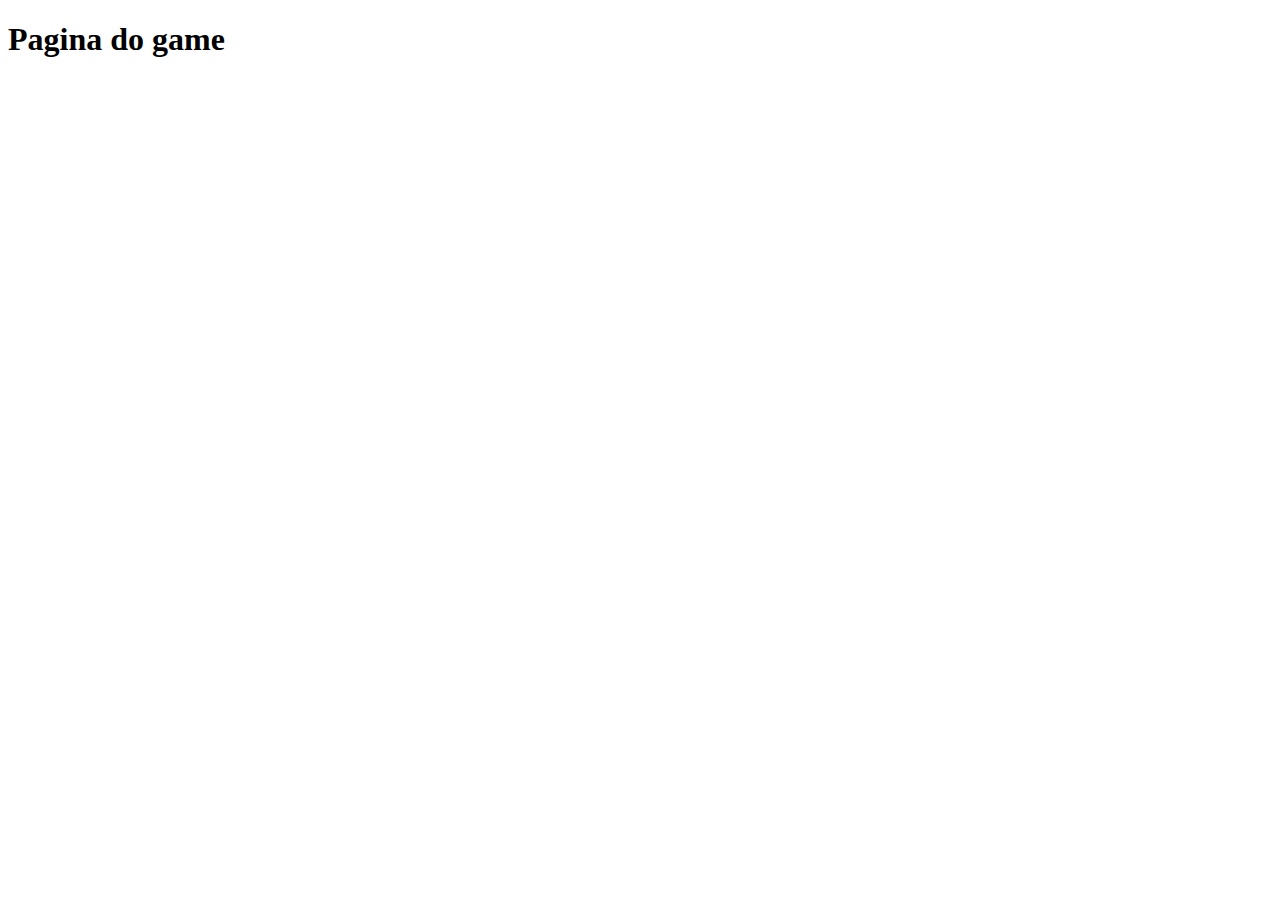
==== pages/game.html @ ab152740 "Create game.html" ====
<!DOCTYPE html>
<html lang="pt-br">
<head>
    <meta charset="UTF-8">
    <meta name="viewport" content="width=device-width, initial-scale=1.0">
    <title>Memory Game</title>
</head>
<body>
    <h1>Pagina do game</h1>
</body>
</html>
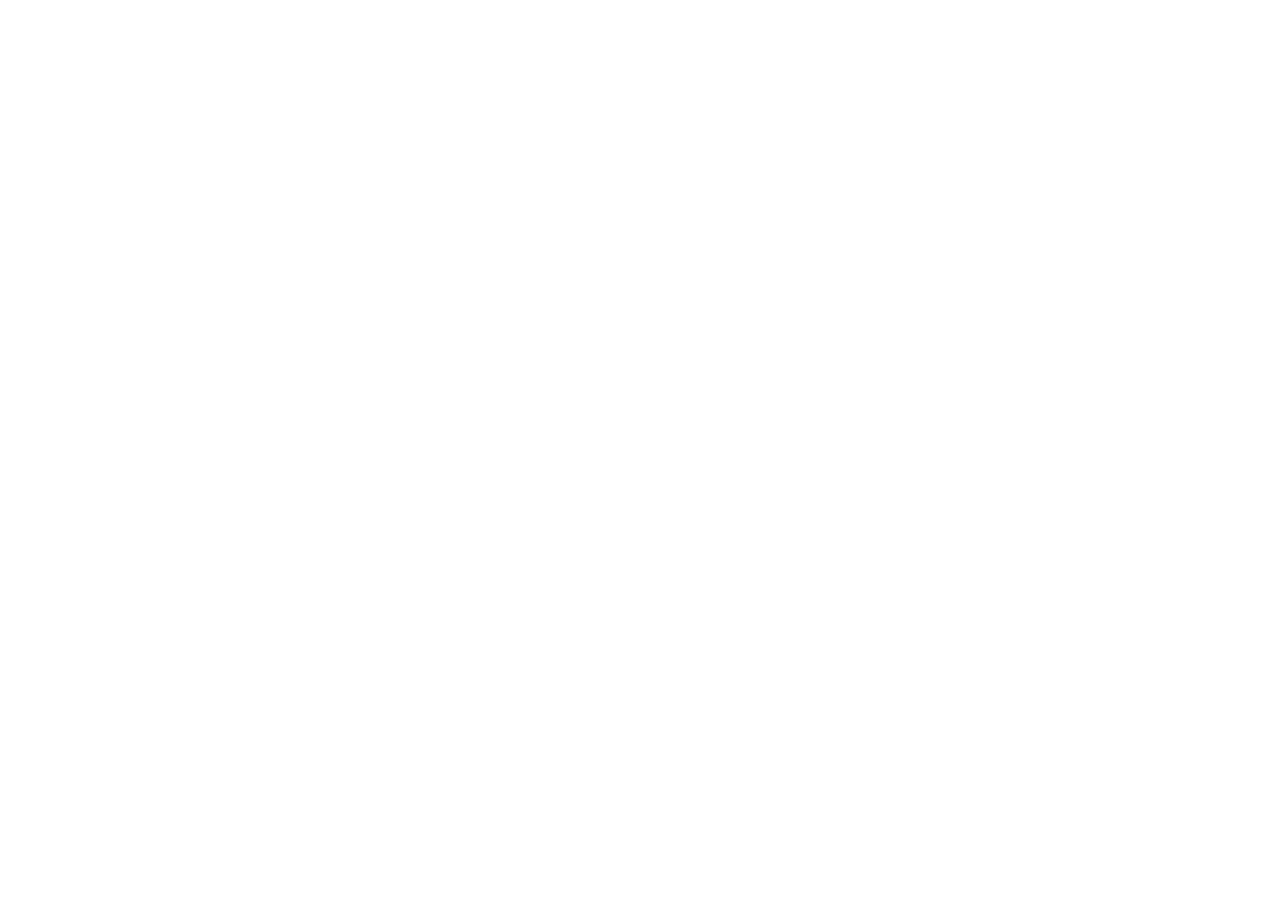
==== commit a99160d7: "Update game.html" ====
--- a/pages/game.html
+++ b/pages/game.html
@@ -3,9 +3,21 @@
 <head>
     <meta charset="UTF-8">
     <meta name="viewport" content="width=device-width, initial-scale=1.0">
+    <link rel="stylesheet" href="../css/reset.css">
+    <link rel="stylesheet" href="../css/game.css">
     <title>Memory Game</title>
 </head>
 <body>
-    <h1>Pagina do game</h1>
+    <div class="grid">
+        
+        <div class="card">
+            <div class="face front">
+                
+            </div>
+            <div class="face back">
+
+            </div>
+        </div>
+    </div>
 </body>
 </html>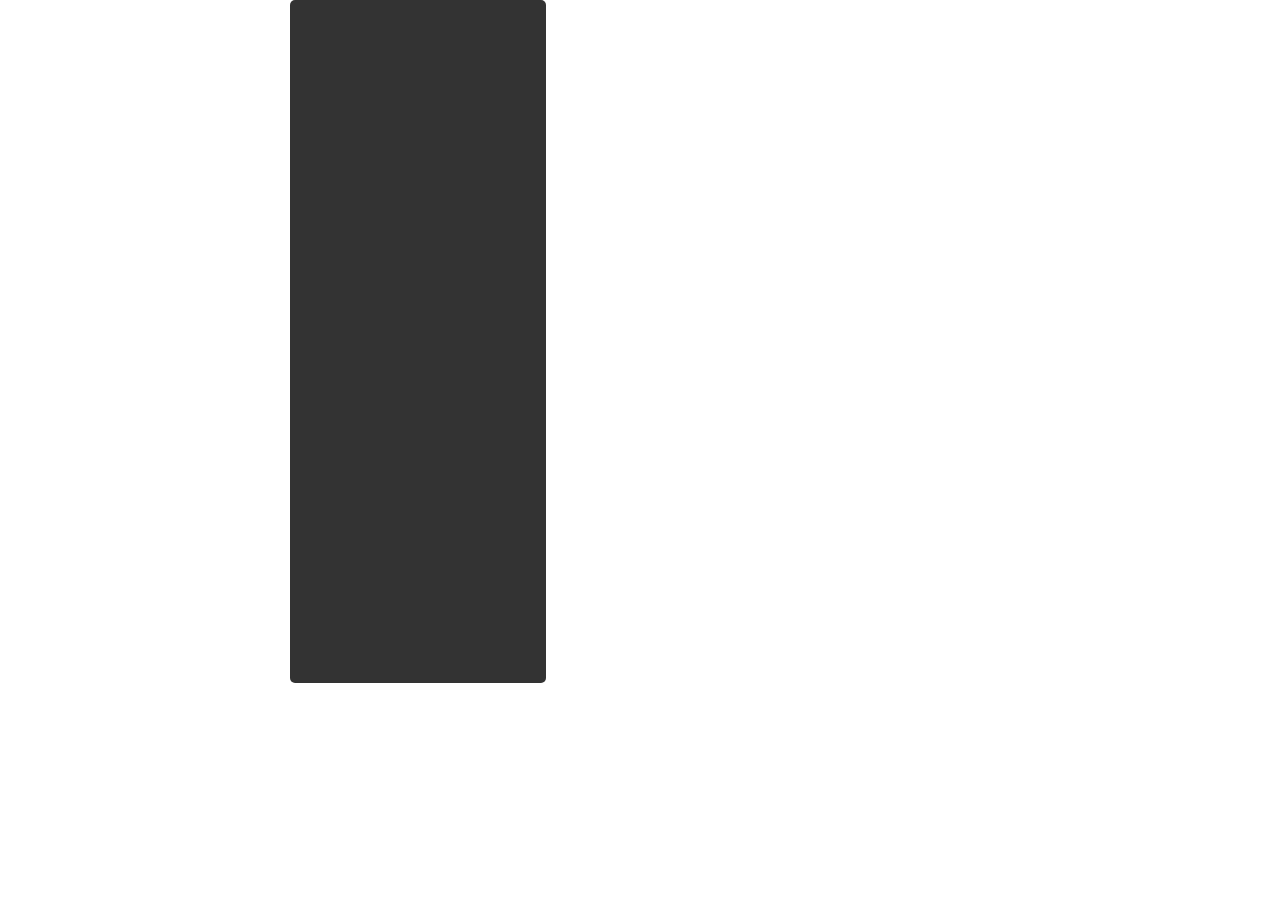
==== commit 90e11973: "Update game.html" ====
--- a/pages/game.html
+++ b/pages/game.html
@@ -5,6 +5,7 @@
     <meta name="viewport" content="width=device-width, initial-scale=1.0">
     <link rel="stylesheet" href="../css/reset.css">
     <link rel="stylesheet" href="../css/game.css">
+    <script defer src="../js/game.js"></script>
     <title>Memory Game</title>
 </head>
 <body>
--- a/css/game.css
+++ b/css/game.css
@@ -0,0 +1,20 @@
+.grid{
+    display: grid;
+    width: 100%;
+    grid-template-columns:repeat(5,1fr);
+    gap: 15px;
+    max-width: 700px;
+    margin:0 auto;
+}
+
+.card{
+    aspect-ratio: 3/4;
+    width: 100%;
+    background-color: #333;
+    border-radius: 5px;
+}
+
+.face{
+    width: 100%;
+    height: 100%;
+}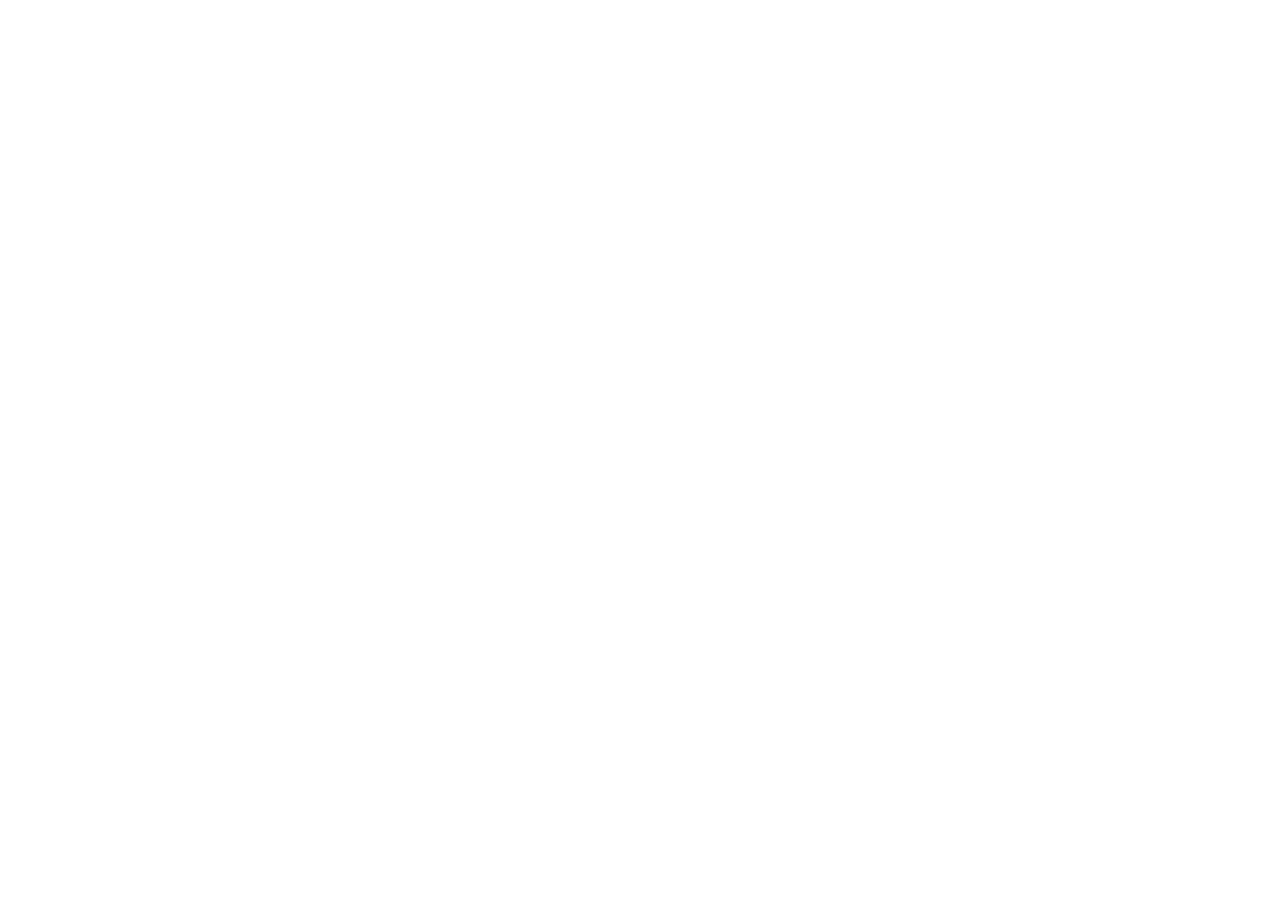
==== commit 7e6971c1: "Update game.html" ====
--- a/pages/game.html
+++ b/pages/game.html
@@ -11,14 +11,6 @@
 <body>
     <div class="grid">
         
-        <div class="card">
-            <div class="face front">
-                
-            </div>
-            <div class="face back">
-
-            </div>
-        </div>
     </div>
 </body>
 </html>--- a/css/game.css
+++ b/css/game.css
@@ -12,9 +12,31 @@
     width: 100%;
     background-color: #333;
     border-radius: 5px;
+    position: relative;
+    transition: all 400ms ease;
+    transform-style: preserve-3d;
 }
 
 .face{
     width: 100%;
     height: 100%;
+    position: absolute;
+    background-size: cover;
+    background-position: center;
+    border: 2px solid #e3981a;
+    border-radius: 5px;
+}
+
+.front{
+    background-image: url('../imgs/chidori.png');
+    transform: rotateY(180deg);
+}
+
+.back{
+    background-image: url('../imgs/capa.png');
+    backface-visibility: hidden;
+}
+
+.card:hover{
+    transform: rotateY(180deg);
 }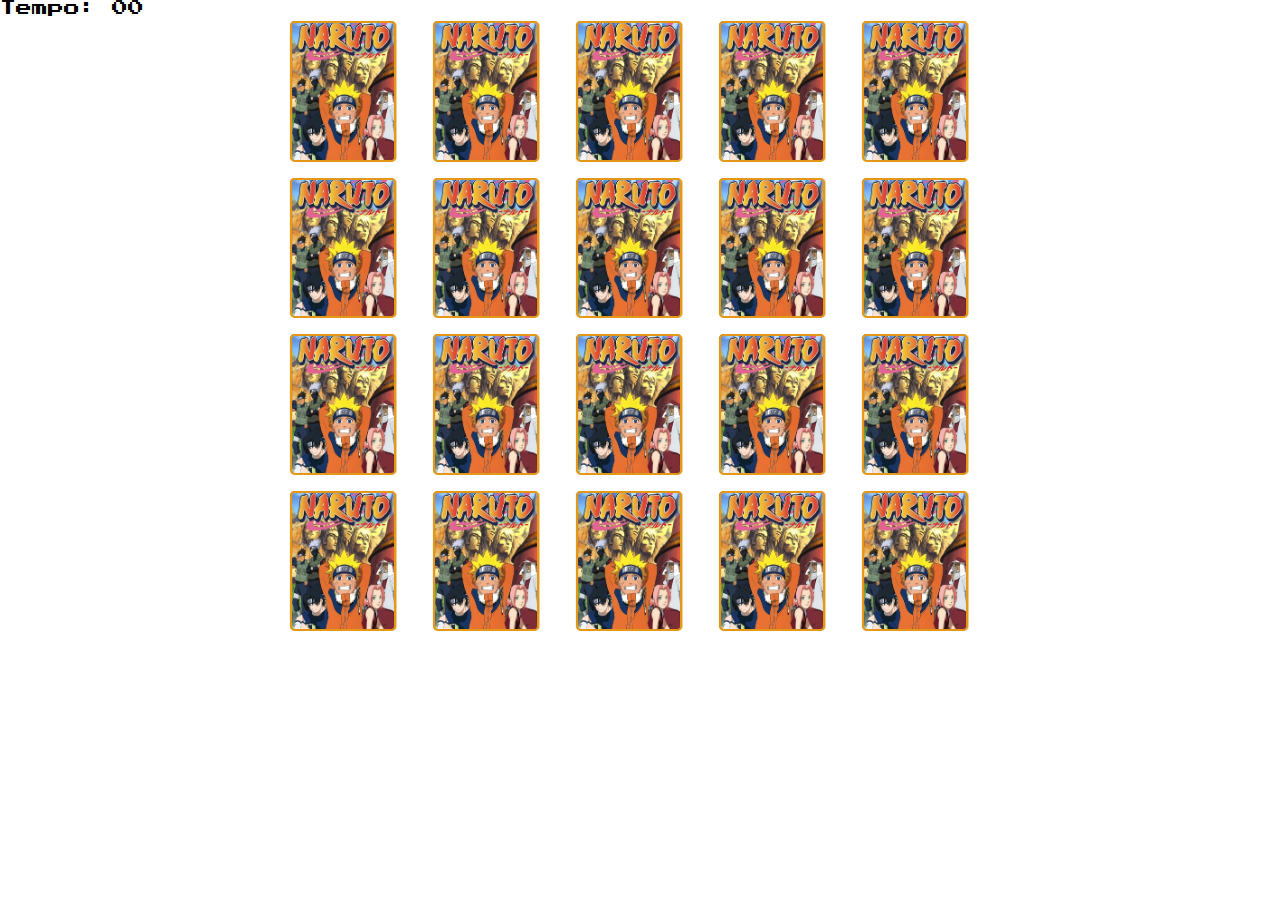
==== commit 7f3c3530: "Update game.html" ====
--- a/pages/game.html
+++ b/pages/game.html
@@ -9,8 +9,18 @@
     <title>Memory Game</title>
 </head>
 <body>
-    <div class="grid">
-        
+
+    <main>
+        <header>
+            <span class="player">
+    
+            </span>
+    
+            <span>Tempo: <span class="timer"> 00 </span></span>
+        </header>
+    </main>
+
+    <div class="grid">  
     </div>
 </body>
 </html>--- a/css/game.css
+++ b/css/game.css
@@ -1,3 +1,8 @@
+main{
+    display: flex;
+    
+}
+
 .grid{
     display: grid;
     width: 100%;
@@ -9,7 +14,8 @@
 
 .card{
     aspect-ratio: 3/4;
-    width: 100%;
+    margin-top: 5px;
+    width: 80%;
     background-color: #333;
     border-radius: 5px;
     position: relative;
@@ -25,10 +31,10 @@
     background-position: center;
     border: 2px solid #e3981a;
     border-radius: 5px;
+    transition: all 400ms ease;
 }
 
 .front{
-    background-image: url('../imgs/chidori.png');
     transform: rotateY(180deg);
 }
 
@@ -37,6 +43,11 @@
     backface-visibility: hidden;
 }
 
-.card:hover{
+.reveal-card{
     transform: rotateY(180deg);
+}
+
+.disabled-card{
+    filter: saturate(0);
+    opacity: 0.5;
 }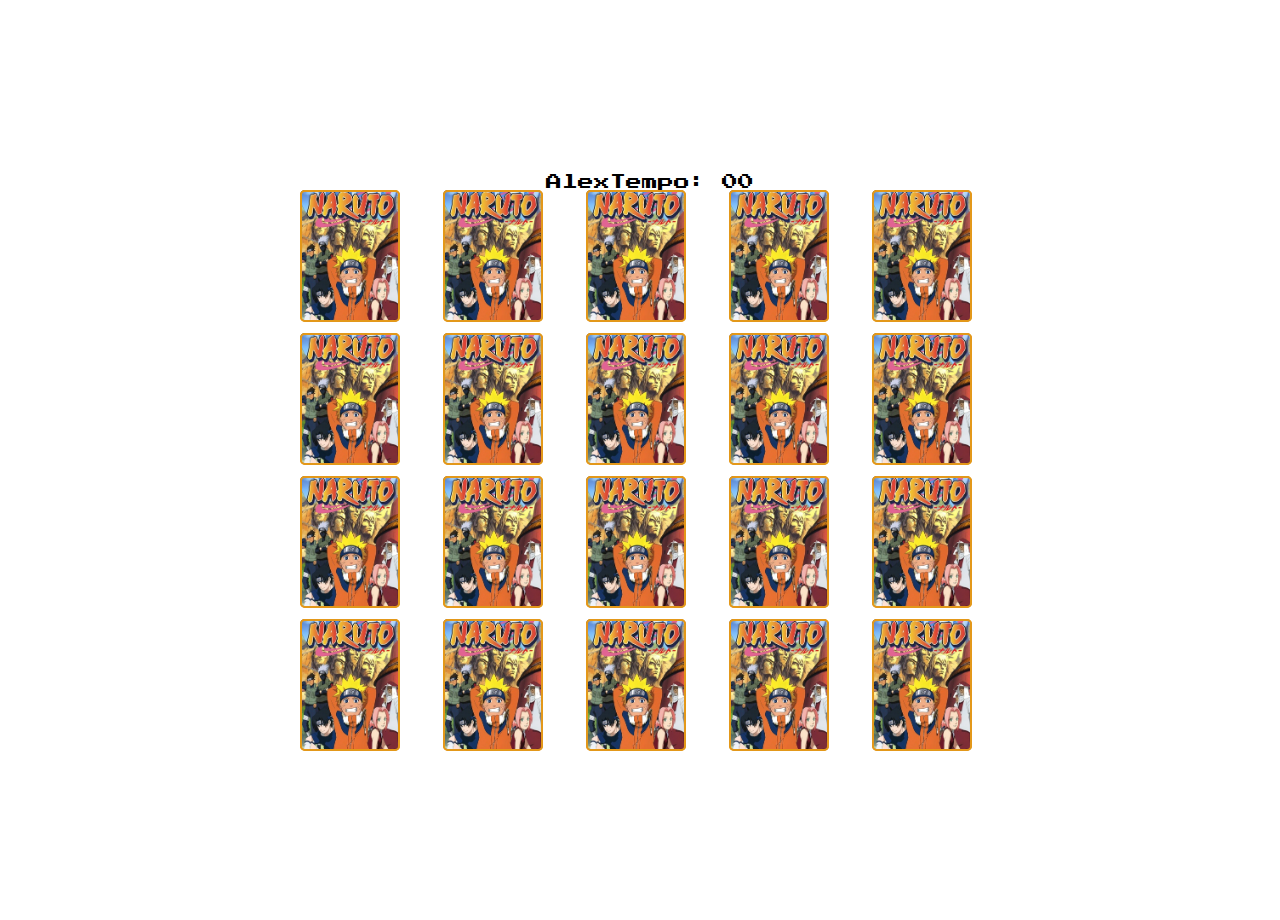
==== commit ac54ed1d: "Update game.html" ====
--- a/pages/game.html
+++ b/pages/game.html
@@ -13,14 +13,12 @@
     <main>
         <header>
             <span class="player">
-    
+                Alex
             </span>
     
             <span>Tempo: <span class="timer"> 00 </span></span>
         </header>
+        <div class="grid"> </div>
     </main>
-
-    <div class="grid">  
-    </div>
 </body>
 </html>--- a/css/game.css
+++ b/css/game.css
@@ -1,6 +1,19 @@
 main{
     display: flex;
-    
+    flex-direction: column;
+    width: 100%;
+    background-image: url('../imgs/noi.jpg');
+    min-height: 100vh;
+    background-size: cover;
+    align-items: center;
+    justify-content: center;
+    padding: 10px 10px 10px;
+}
+
+header{
+    display: flex;
+    align-items: center;
+    justify-content: space-between;
 }
 
 .grid{
@@ -14,8 +27,7 @@
 
 .card{
     aspect-ratio: 3/4;
-    margin-top: 5px;
-    width: 80%;
+    width: 75%;
     background-color: #333;
     border-radius: 5px;
     position: relative;
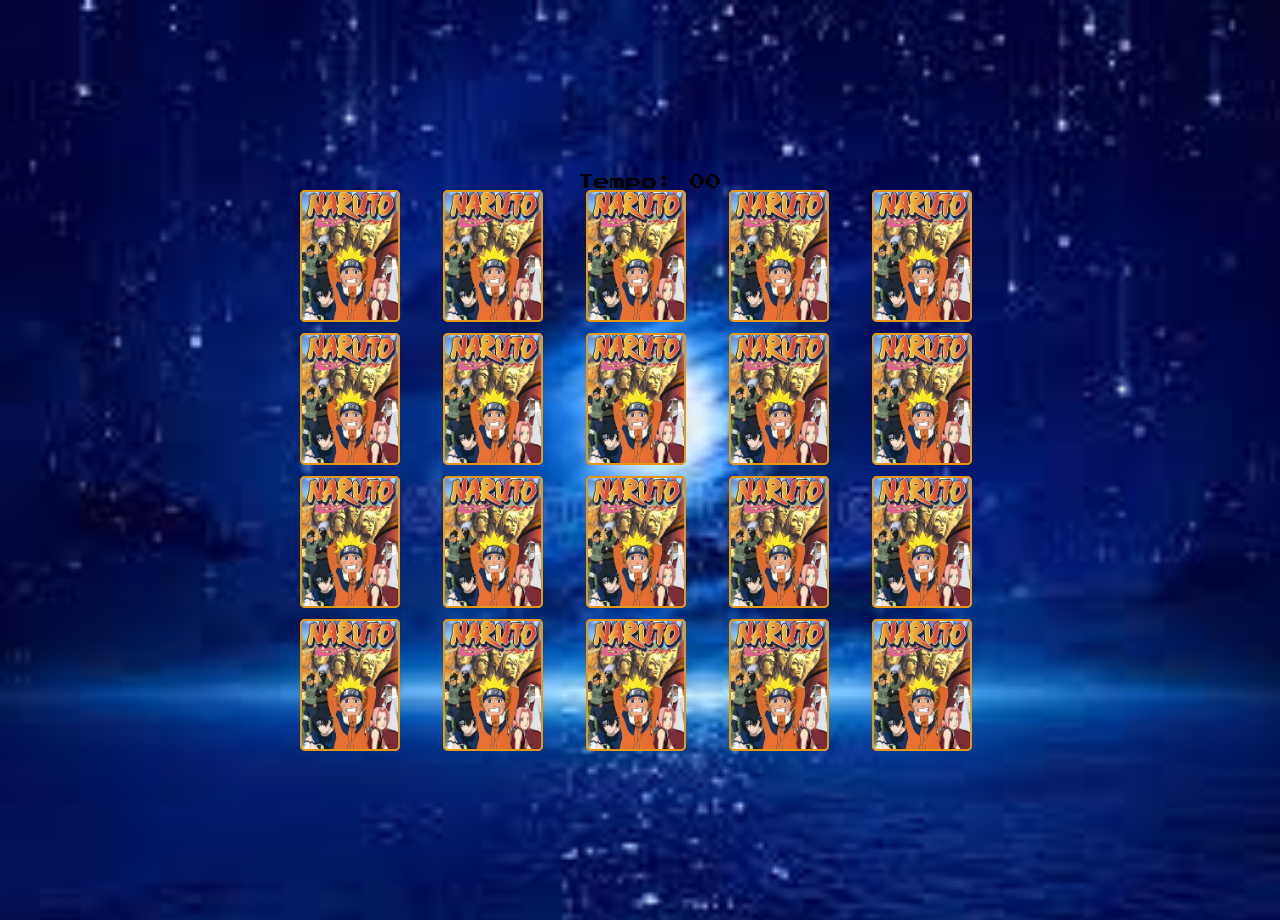
==== commit 03f74f0f: "Update game.html" ====
--- a/pages/game.html
+++ b/pages/game.html
@@ -12,11 +12,8 @@
 
     <main>
         <header>
-            <span class="player">
-                Alex
-            </span>
-    
-            <span>Tempo: <span class="timer"> 00 </span></span>
+            <span class="player"></span>
+            <span>Tempo: <span class="timer">00</span></span>
         </header>
         <div class="grid"> </div>
     </main>
